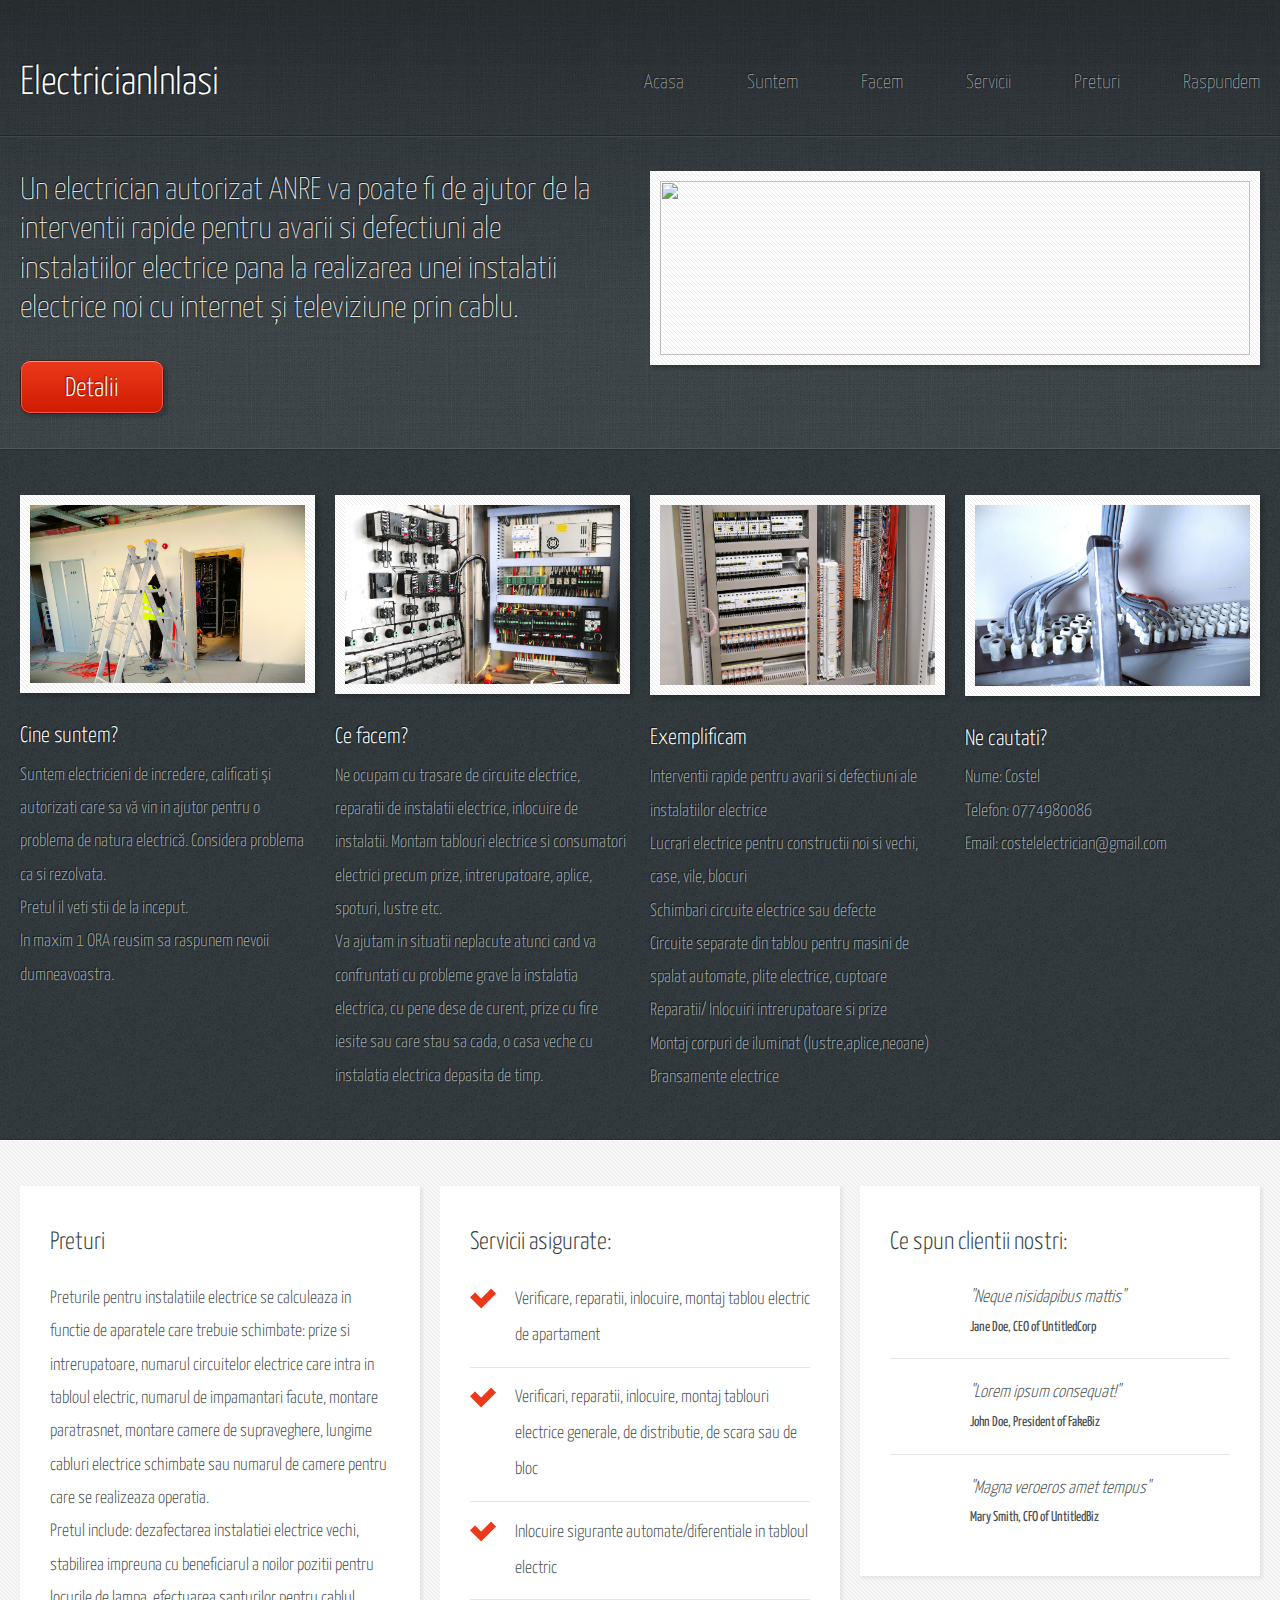
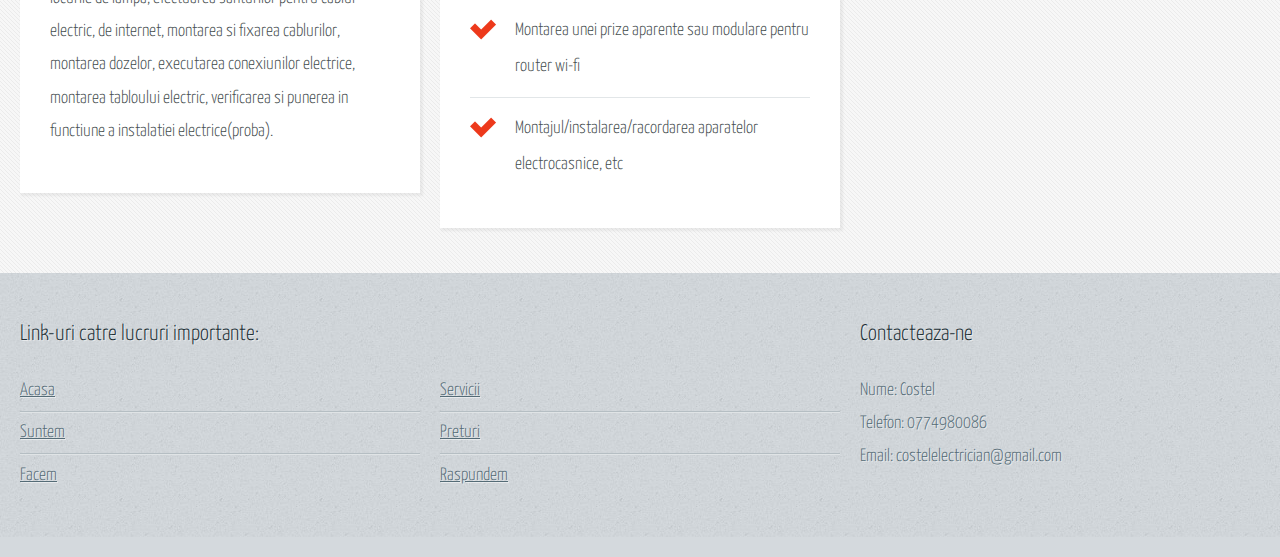
==== index.html @ 5ffd3655 "initial commit" ====
<!DOCTYPE html>
<!--
	Halcyonic by HTML5 UP
	html5up.net | @ajlkn
	Free for personal and commercial use under the CCA 3.0 license (html5up.net/license)
-->
<html>
  <head>
    <title>Halcyonic by HTML5 UP</title>
    <meta charset="utf-8" />
    <meta
      name="viewport"
      content="width=device-width, initial-scale=1, user-scalable=no"
    />
    <link rel="stylesheet" href="assets/css/main.css" />
  </head>
  <body>
    <div id="page-wrapper">
      <!-- Header -->
      <section id="header">
        <div class="container">
          <div class="row">
            <div class="col-12">
              <!-- Logo -->
              <h1>
                <a href="index.html" id="logo"> ElectricianInIasi </a>
              </h1>

              <!-- Nav -->
              <nav id="nav">
                <a href="index.html">Acasa</a>
                <a href="suntem.html">Suntem</a>
                <a href="facem.html">Facem</a>
                <a href="servicii.html">Servicii</a>
                <a href="preturi.html">Preturi</a>
                <a href="raspundem.html">Raspundem</a>
              </nav>
            </div>
          </div>
        </div>
        <div id="banner">
          <div class="container">
            <div class="row">
              <div class="col-6 col-12-medium">
                <!-- Banner Copy -->
                <p>
                  Un electrician autorizat ANRE va poate fi de ajutor de la
                  interventii rapide pentru avarii si defectiuni ale
                  instalatiilor electrice pana la realizarea unei instalatii
                  electrice noi cu internet și televiziune prin cablu.
                </p>
                <a href="detalii.html" class="button-large">Detalii</a>
              </div>
              <div class="col-6 col-12-medium imp-medium">
                <!-- Banner Image -->
                <a href="#" class="bordered-feature-image first--url--image"
                  ><img class="first--img" src="images/header-foto1.jpg" alt=""
                /></a>
              </div>
            </div>
          </div>
        </div>
      </section>

      <!-- Features -->
      <section id="features">
        <div class="container">
          <div class="row">
            <div class="col-3 col-6-medium col-12-small">
              <!-- Feature #1 -->
              <section>
                <a href="#" class="bordered-feature-image"
                  ><img src="images/cinesuntem-header.jpg" alt=""
                /></a>
                <h2>Cine suntem?</h2>
                <p>
                  Suntem electricieni de incredere, calificati şi autorizati
                  care sa vă vin in ajutor pentru o problema de natura
                  electrică. Considera problema ca si rezolvata. <br />
                  Pretul il veti stii de la inceput. <br />
                  In maxim 1 ORA reusim sa raspunem nevoii dumneavoastra.
                </p>
              </section>
            </div>
            <div class="col-3 col-6-medium col-12-small">
              <!-- Feature #2 -->
              <section>
                <a href="#" class="bordered-feature-image"
                  ><img src="images/cefacem-header.jpg" alt=""
                /></a>
                <h2>Ce facem?</h2>
                <p>
                  Ne ocupam cu trasare de circuite electrice, reparatii de
                  instalatii electrice, inlocuire de instalatii. Montam tablouri
                  electrice si consumatori electrici precum prize,
                  intrerupatoare, aplice, spoturi, lustre etc. <br />
                  Va ajutam in situatii neplacute atunci cand va confruntati cu
                  probleme grave la instalatia electrica, cu pene dese de
                  curent, prize cu fire iesite sau care stau sa cada, o casa
                  veche cu instalatia electrica depasita de timp.
                </p>
              </section>
            </div>
            <div class="col-3 col-6-medium col-12-small">
              <!-- Feature #3 -->
              <section>
                <a href="#" class="bordered-feature-image"
                  ><img src="images/exemplificam-header.jpg" alt=""
                /></a>
                <h2>Exemplificam</h2>
                <ul>
                  <li>
                    Interventii rapide pentru avarii si defectiuni ale
                    instalatiilor electrice
                  </li>
                  <li>
                    Lucrari electrice pentru constructii noi si vechi, case,
                    vile, blocuri
                  </li>
                  <li>Schimbari circuite electrice sau defecte</li>
                  <li>
                    Circuite separate din tablou pentru masini de spalat
                    automate, plite electrice, cuptoare
                  </li>
                  <li>Reparatii/ Inlocuiri intrerupatoare si prize</li>
                  <li>Montaj corpuri de iluminat (lustre,aplice,neoane)</li>
                  <li>Bransamente electrice</li>
                </ul>
              </section>
            </div>
            <div class="col-3 col-6-medium col-12-small">
              <!-- Feature #4 -->
              <section class="necautati--margin">
                <a href="#" class="bordered-feature-image"
                  ><img src="images/necautati-header.jpg" alt=""
                /></a>
                <h2>Ne cautati?</h2>
                <p>Nume: Costel</p>
                <p>Telefon: 0774980086</p>
                <p>Email: costelelectrician@gmail.com</p>
              </section>
            </div>
          </div>
        </div>
      </section>

      <!-- Content -->
      <section id="content">
        <div class="container">
          <div class="row aln-center">
            <div class="col-4 col-12-medium">
              <!-- Box #1 -->
              <section>
                <header>
                  <h2>Preturi</h2>
                  <!-- <h3>Ce elemente luam in calcul:</h3> -->
                </header>
                <p>
                  Preturile pentru instalatiile electrice se calculeaza in
                  functie de aparatele care trebuie schimbate: prize si
                  intrerupatoare, numarul circuitelor electrice care intra in
                  tabloul electric, numarul de impamantari facute, montare
                  paratrasnet, montare camere de supraveghere, lungime cabluri
                  electrice schimbate sau numarul de camere pentru care se
                  realizeaza operatia.
                  <br />
                  Pretul include: dezafectarea instalatiei electrice vechi,
                  stabilirea impreuna cu beneficiarul a noilor pozitii pentru
                  locurile de lampa, efectuarea santurilor pentru cablul
                  electric, de internet, montarea si fixarea cablurilor,
                  montarea dozelor, executarea conexiunilor electrice, montarea
                  tabloului electric, verificarea si punerea in functiune a
                  instalatiei electrice(proba).
                </p>
              </section>
            </div>
            <div class="col-4 col-6-medium col-12-small">
              <!-- Box #2 -->
              <section>
                <header>
                  <h2>Servicii asigurate:</h2>
                </header>
                <ul class="check-list">
                  <li>
                    Verificare, reparatii, inlocuire, montaj tablou electric de
                    apartament
                  </li>
                  <li>
                    Verificari, reparatii, inlocuire, montaj tablouri electrice
                    generale, de distributie, de scara sau de bloc
                  </li>
                  <li>
                    Inlocuire sigurante automate/diferentiale in tabloul
                    electric
                  </li>
                  <li>
                    Montarea unei prize aparente sau modulare pentru router
                    wi-fi
                  </li>
                  <li>
                    Montajul/instalarea/racordarea aparatelor electrocasnice,
                    etc
                  </li>
                </ul>
              </section>
            </div>
            <div class="col-4 col-6-medium col-12-small">
              <!-- Box #3 -->
              <section>
                <header>
                  <h2>Ce spun clientii nostri:</h2>
                </header>
                <ul class="quote-list">
                  <li>
                    <img src="images/pic06.jpg" alt="" />
                    <p>"Neque nisidapibus mattis"</p>
                    <span>Jane Doe, CEO of UntitledCorp</span>
                  </li>
                  <li>
                    <img src="images/pic07.jpg" alt="" />
                    <p>"Lorem ipsum consequat!"</p>
                    <span>John Doe, President of FakeBiz</span>
                  </li>
                  <li>
                    <img src="images/pic08.jpg" alt="" />
                    <p>"Magna veroeros amet tempus"</p>
                    <span>Mary Smith, CFO of UntitledBiz</span>
                  </li>
                </ul>
              </section>
            </div>
          </div>
        </div>
      </section>

      <!-- Footer -->
      <section id="footer">
        <div class="container">
          <div class="row">
            <div class="col-8 col-12-medium">
              <!-- Links -->
              <section>
                <h2>Link-uri catre lucruri importante:</h2>
                <div>
                  <div class="row">
                    <div class="col-6 col-12-small">
                      <ul class="link-list last-child">
                        <li><a href="index.html">Acasa</a></li>
                        <li><a href="suntem.html">Suntem</a></li>
                        <li><a href="facem.html">Facem</a></li>
                      </ul>
                    </div>
                    <div class="col-6 col-12-small">
                      <ul class="link-list last-child">
                        <li><a href="servicii.html">Servicii</a></li>
                        <li><a href="preturi.html">Preturi</a></li>
                        <li><a href="raspundem.html">Raspundem</a></li>
                      </ul>
                    </div>
                  </div>
                </div>
              </section>
            </div>
            <div class="col-4 col-12-medium imp-medium">
              <!-- Blurb -->
              <section>
                <h2>Contacteaza-ne</h2>
                <ul>
                  <li>Nume: Costel</li>
                  <li>Telefon: 0774980086</li>
                  <li>Email: costelelectrician@gmail.com</li>
                </ul>
              </section>
            </div>
          </div>
        </div>
      </section>

      <!-- Copyright -->
      <!-- <div id="copyright">&copy; All rights reserved.</div> -->
    </div>

    <!-- Scripts -->
    <script src="assets/js/jquery.min.js"></script>
    <script src="assets/js/browser.min.js"></script>
    <script src="assets/js/breakpoints.min.js"></script>
    <script src="assets/js/util.js"></script>
    <script src="assets/js/main.js"></script>
  </body>
</html>
---- assets/css/main.css ----
@import url("https://fonts.googleapis.com/css?family=Yanone+Kaffeesatz:400,300,200");

/*
	Halcyonic by HTML5 UP
	html5up.net | @ajlkn
	Free for personal and commercial use under the CCA 3.0 license (html5up.net/license)
*/

html,
body,
div,
span,
applet,
object,
iframe,
h1,
h2,
h3,
h4,
h5,
h6,
p,
blockquote,
pre,
a,
abbr,
acronym,
address,
big,
cite,
code,
del,
dfn,
em,
img,
ins,
kbd,
q,
s,
samp,
small,
strike,
strong,
sub,
sup,
tt,
var,
b,
u,
i,
center,
dl,
dt,
dd,
ol,
ul,
li,
fieldset,
form,
label,
legend,
table,
caption,
tbody,
tfoot,
thead,
tr,
th,
td,
article,
aside,
canvas,
details,
embed,
figure,
figcaption,
footer,
header,
hgroup,
menu,
nav,
output,
ruby,
section,
summary,
time,
mark,
audio,
video {
  margin: 0;
  padding: 0;
  border: 0;
  font-size: 100%;
  font: inherit;
  vertical-align: baseline;
}

article,
aside,
details,
figcaption,
figure,
footer,
header,
hgroup,
menu,
nav,
section {
  display: block;
}

body {
  line-height: 1;
}

ol,
ul {
  list-style: none;
}

blockquote,
q {
  quotes: none;
}

blockquote:before,
blockquote:after,
q:before,
q:after {
  content: "";
  content: none;
}

table {
  border-collapse: collapse;
  border-spacing: 0;
}

body {
  -webkit-text-size-adjust: none;
}

mark {
  background-color: transparent;
  color: inherit;
}

input::-moz-focus-inner {
  border: 0;
  padding: 0;
}

input,
select,
textarea {
  -moz-appearance: none;
  -webkit-appearance: none;
  -ms-appearance: none;
  appearance: none;
}

/* Basic */

html {
  box-sizing: border-box;
}

*,
*:before,
*:after {
  box-sizing: inherit;
}

body {
  background: #d4d9dd url("images/bg03.jpg");
  color: #474f51;
  font-size: 13.5pt;
  font-family: "Yanone Kaffeesatz";
  line-height: 1.85em;
  font-weight: 300;
}

input,
textarea,
select {
  color: #474f51;
  font-size: 13.5pt;
  font-family: "Yanone Kaffeesatz";
  line-height: 1.85em;
  font-weight: 300;
}

ul,
ol,
p,
dl {
  margin: 0 0 1em 0;
}

a {
  text-decoration: underline;
}

a:hover {
  text-decoration: none;
}

section > :last-child,
section:last-child,
.last-child {
  margin-bottom: 0 !important;
}

/* Container */

.container {
  margin: 0 auto;
  max-width: 100%;
  width: 1200px;
}

@media screen and (max-width: 1680px) {
  .container {
    width: 1200px;
  }
}

@media screen and (max-width: 1280px) {
  .container {
    width: calc(100% - 40px);
  }
}

@media screen and (max-width: 980px) {
  .container {
    width: calc(100% - 50px);
  }
}

@media screen and (max-width: 736px) {
  .container {
    width: calc(100% - 40px);
  }
}

/* Row */

.row {
  display: flex;
  flex-wrap: wrap;
  box-sizing: border-box;
  align-items: stretch;
}

.row > * {
  box-sizing: border-box;
}

.row.gtr-uniform > * > :last-child {
  margin-bottom: 0;
}

.row.aln-left {
  justify-content: flex-start;
}

.row.aln-center {
  justify-content: center;
}

.row.aln-right {
  justify-content: flex-end;
}

.row.aln-top {
  align-items: flex-start;
}

.row.aln-middle {
  align-items: center;
}

.row.aln-bottom {
  align-items: flex-end;
}

.row > .imp {
  order: -1;
}

.row > .col-1 {
  width: 8.33333%;
}

.row > .off-1 {
  margin-left: 8.33333%;
}

.row > .col-2 {
  width: 16.66667%;
}

.row > .off-2 {
  margin-left: 16.66667%;
}

.row > .col-3 {
  width: 25%;
}

.row > .off-3 {
  margin-left: 25%;
}

.row > .col-4 {
  width: 33.33333%;
}

.row > .off-4 {
  margin-left: 33.33333%;
}

.row > .col-5 {
  width: 41.66667%;
}

.row > .off-5 {
  margin-left: 41.66667%;
}

.row > .col-6 {
  width: 50%;
}

.row > .off-6 {
  margin-left: 50%;
}

.row > .col-7 {
  width: 58.33333%;
}

.row > .off-7 {
  margin-left: 58.33333%;
}

.row > .col-8 {
  width: 66.66667%;
}

.row > .off-8 {
  margin-left: 66.66667%;
}

.row > .col-9 {
  width: 75%;
}

.row > .off-9 {
  margin-left: 75%;
}

.row > .col-10 {
  width: 83.33333%;
}

.row > .off-10 {
  margin-left: 83.33333%;
}

.row > .col-11 {
  width: 91.66667%;
}

.row > .off-11 {
  margin-left: 91.66667%;
}

.row > .col-12 {
  width: 100%;
}

.row > .off-12 {
  margin-left: 100%;
}

.row.gtr-0 {
  margin-top: 0px;
  margin-left: 0px;
}

.row.gtr-0 > * {
  padding: 0px 0 0 0px;
}

.row.gtr-0.gtr-uniform {
  margin-top: 0px;
}

.row.gtr-0.gtr-uniform > * {
  padding-top: 0px;
}

.row.gtr-25 {
  margin-top: -6.25px;
  margin-left: -6.25px;
}

.row.gtr-25 > * {
  padding: 6.25px 0 0 6.25px;
}

.row.gtr-25.gtr-uniform {
  margin-top: -6.25px;
}

.row.gtr-25.gtr-uniform > * {
  padding-top: 6.25px;
}

.row.gtr-50 {
  margin-top: -12.5px;
  margin-left: -12.5px;
}

.row.gtr-50 > * {
  padding: 12.5px 0 0 12.5px;
}

.row.gtr-50.gtr-uniform {
  margin-top: -12.5px;
}

.row.gtr-50.gtr-uniform > * {
  padding-top: 12.5px;
}

.row {
  margin-top: -25px;
  margin-left: -25px;
}

.row > * {
  padding: 25px 0 0 25px;
}

.row.gtr-uniform {
  margin-top: -25px;
}

.row.gtr-uniform > * {
  padding-top: 25px;
}

.row.gtr-150 {
  margin-top: -37.5px;
  margin-left: -37.5px;
}

.row.gtr-150 > * {
  padding: 37.5px 0 0 37.5px;
}

.row.gtr-150.gtr-uniform {
  margin-top: -37.5px;
}

.row.gtr-150.gtr-uniform > * {
  padding-top: 37.5px;
}

.row.gtr-200 {
  margin-top: -50px;
  margin-left: -50px;
}

.row.gtr-200 > * {
  padding: 50px 0 0 50px;
}

.row.gtr-200.gtr-uniform {
  margin-top: -50px;
}

.row.gtr-200.gtr-uniform > * {
  padding-top: 50px;
}

@media screen and (max-width: 1680px) {
  .row {
    display: flex;
    flex-wrap: wrap;
    box-sizing: border-box;
    align-items: stretch;
  }

  .row > * {
    box-sizing: border-box;
  }

  .row.gtr-uniform > * > :last-child {
    margin-bottom: 0;
  }

  .row.aln-left {
    justify-content: flex-start;
  }

  .row.aln-center {
    justify-content: center;
  }

  .row.aln-right {
    justify-content: flex-end;
  }

  .row.aln-top {
    align-items: flex-start;
  }

  .row.aln-middle {
    align-items: center;
  }

  .row.aln-bottom {
    align-items: flex-end;
  }

  .row > .imp-xlarge {
    order: -1;
  }

  .row > .col-1-xlarge {
    width: 8.33333%;
  }

  .row > .off-1-xlarge {
    margin-left: 8.33333%;
  }

  .row > .col-2-xlarge {
    width: 16.66667%;
  }

  .row > .off-2-xlarge {
    margin-left: 16.66667%;
  }

  .row > .col-3-xlarge {
    width: 25%;
  }

  .row > .off-3-xlarge {
    margin-left: 25%;
  }

  .row > .col-4-xlarge {
    width: 33.33333%;
  }

  .row > .off-4-xlarge {
    margin-left: 33.33333%;
  }

  .row > .col-5-xlarge {
    width: 41.66667%;
  }

  .row > .off-5-xlarge {
    margin-left: 41.66667%;
  }

  .row > .col-6-xlarge {
    width: 50%;
  }

  .row > .off-6-xlarge {
    margin-left: 50%;
  }

  .row > .col-7-xlarge {
    width: 58.33333%;
  }

  .row > .off-7-xlarge {
    margin-left: 58.33333%;
  }

  .row > .col-8-xlarge {
    width: 66.66667%;
  }

  .row > .off-8-xlarge {
    margin-left: 66.66667%;
  }

  .row > .col-9-xlarge {
    width: 75%;
  }

  .row > .off-9-xlarge {
    margin-left: 75%;
  }

  .row > .col-10-xlarge {
    width: 83.33333%;
  }

  .row > .off-10-xlarge {
    margin-left: 83.33333%;
  }

  .row > .col-11-xlarge {
    width: 91.66667%;
  }

  .row > .off-11-xlarge {
    margin-left: 91.66667%;
  }

  .row > .col-12-xlarge {
    width: 100%;
  }

  .row > .off-12-xlarge {
    margin-left: 100%;
  }

  .row.gtr-0 {
    margin-top: 0px;
    margin-left: 0px;
  }

  .row.gtr-0 > * {
    padding: 0px 0 0 0px;
  }

  .row.gtr-0.gtr-uniform {
    margin-top: 0px;
  }

  .row.gtr-0.gtr-uniform > * {
    padding-top: 0px;
  }

  .row.gtr-25 {
    margin-top: -6.25px;
    margin-left: -6.25px;
  }

  .row.gtr-25 > * {
    padding: 6.25px 0 0 6.25px;
  }

  .row.gtr-25.gtr-uniform {
    margin-top: -6.25px;
  }

  .row.gtr-25.gtr-uniform > * {
    padding-top: 6.25px;
  }

  .row.gtr-50 {
    margin-top: -12.5px;
    margin-left: -12.5px;
  }

  .row.gtr-50 > * {
    padding: 12.5px 0 0 12.5px;
  }

  .row.gtr-50.gtr-uniform {
    margin-top: -12.5px;
  }

  .row.gtr-50.gtr-uniform > * {
    padding-top: 12.5px;
  }

  .row {
    margin-top: -25px;
    margin-left: -25px;
  }

  .row > * {
    padding: 25px 0 0 25px;
  }

  .row.gtr-uniform {
    margin-top: -25px;
  }

  .row.gtr-uniform > * {
    padding-top: 25px;
  }

  .row.gtr-150 {
    margin-top: -37.5px;
    margin-left: -37.5px;
  }

  .row.gtr-150 > * {
    padding: 37.5px 0 0 37.5px;
  }

  .row.gtr-150.gtr-uniform {
    margin-top: -37.5px;
  }

  .row.gtr-150.gtr-uniform > * {
    padding-top: 37.5px;
  }

  .row.gtr-200 {
    margin-top: -50px;
    margin-left: -50px;
  }

  .row.gtr-200 > * {
    padding: 50px 0 0 50px;
  }

  .row.gtr-200.gtr-uniform {
    margin-top: -50px;
  }

  .row.gtr-200.gtr-uniform > * {
    padding-top: 50px;
  }
}

@media screen and (max-width: 1280px) {
  .row {
    display: flex;
    flex-wrap: wrap;
    box-sizing: border-box;
    align-items: stretch;
  }

  .row > * {
    box-sizing: border-box;
  }

  .row.gtr-uniform > * > :last-child {
    margin-bottom: 0;
  }

  .row.aln-left {
    justify-content: flex-start;
  }

  .row.aln-center {
    justify-content: center;
  }

  .row.aln-right {
    justify-content: flex-end;
  }

  .row.aln-top {
    align-items: flex-start;
  }

  .row.aln-middle {
    align-items: center;
  }

  .row.aln-bottom {
    align-items: flex-end;
  }

  .row > .imp-large {
    order: -1;
  }

  .row > .col-1-large {
    width: 8.33333%;
  }

  .row > .off-1-large {
    margin-left: 8.33333%;
  }

  .row > .col-2-large {
    width: 16.66667%;
  }

  .row > .off-2-large {
    margin-left: 16.66667%;
  }

  .row > .col-3-large {
    width: 25%;
  }

  .row > .off-3-large {
    margin-left: 25%;
  }

  .row > .col-4-large {
    width: 33.33333%;
  }

  .row > .off-4-large {
    margin-left: 33.33333%;
  }

  .row > .col-5-large {
    width: 41.66667%;
  }

  .row > .off-5-large {
    margin-left: 41.66667%;
  }

  .row > .col-6-large {
    width: 50%;
  }

  .row > .off-6-large {
    margin-left: 50%;
  }

  .row > .col-7-large {
    width: 58.33333%;
  }

  .row > .off-7-large {
    margin-left: 58.33333%;
  }

  .row > .col-8-large {
    width: 66.66667%;
  }

  .row > .off-8-large {
    margin-left: 66.66667%;
  }

  .row > .col-9-large {
    width: 75%;
  }

  .row > .off-9-large {
    margin-left: 75%;
  }

  .row > .col-10-large {
    width: 83.33333%;
  }

  .row > .off-10-large {
    margin-left: 83.33333%;
  }

  .row > .col-11-large {
    width: 91.66667%;
  }

  .row > .off-11-large {
    margin-left: 91.66667%;
  }

  .row > .col-12-large {
    width: 100%;
  }

  .row > .off-12-large {
    margin-left: 100%;
  }

  .row.gtr-0 {
    margin-top: 0px;
    margin-left: 0px;
  }

  .row.gtr-0 > * {
    padding: 0px 0 0 0px;
  }

  .row.gtr-0.gtr-uniform {
    margin-top: 0px;
  }

  .row.gtr-0.gtr-uniform > * {
    padding-top: 0px;
  }

  .row.gtr-25 {
    margin-top: -5px;
    margin-left: -5px;
  }

  .row.gtr-25 > * {
    padding: 5px 0 0 5px;
  }

  .row.gtr-25.gtr-uniform {
    margin-top: -5px;
  }

  .row.gtr-25.gtr-uniform > * {
    padding-top: 5px;
  }

  .row.gtr-50 {
    margin-top: -10px;
    margin-left: -10px;
  }

  .row.gtr-50 > * {
    padding: 10px 0 0 10px;
  }

  .row.gtr-50.gtr-uniform {
    margin-top: -10px;
  }

  .row.gtr-50.gtr-uniform > * {
    padding-top: 10px;
  }

  .row {
    margin-top: -20px;
    margin-left: -20px;
  }

  .row > * {
    padding: 20px 0 0 20px;
  }

  .row.gtr-uniform {
    margin-top: -20px;
  }

  .row.gtr-uniform > * {
    padding-top: 20px;
  }

  .row.gtr-150 {
    margin-top: -30px;
    margin-left: -30px;
  }

  .row.gtr-150 > * {
    padding: 30px 0 0 30px;
  }

  .row.gtr-150.gtr-uniform {
    margin-top: -30px;
  }

  .row.gtr-150.gtr-uniform > * {
    padding-top: 30px;
  }

  .row.gtr-200 {
    margin-top: -40px;
    margin-left: -40px;
  }

  .row.gtr-200 > * {
    padding: 40px 0 0 40px;
  }

  .row.gtr-200.gtr-uniform {
    margin-top: -40px;
  }

  .row.gtr-200.gtr-uniform > * {
    padding-top: 40px;
  }
}

@media screen and (max-width: 980px) {
  .row {
    display: flex;
    flex-wrap: wrap;
    box-sizing: border-box;
    align-items: stretch;
  }

  .row > * {
    box-sizing: border-box;
  }

  .row.gtr-uniform > * > :last-child {
    margin-bottom: 0;
  }

  .row.aln-left {
    justify-content: flex-start;
  }

  .row.aln-center {
    justify-content: center;
  }

  .row.aln-right {
    justify-content: flex-end;
  }

  .row.aln-top {
    align-items: flex-start;
  }

  .row.aln-middle {
    align-items: center;
  }

  .row.aln-bottom {
    align-items: flex-end;
  }

  .row > .imp-medium {
    order: -1;
  }

  .row > .col-1-medium {
    width: 8.33333%;
  }

  .row > .off-1-medium {
    margin-left: 8.33333%;
  }

  .row > .col-2-medium {
    width: 16.66667%;
  }

  .row > .off-2-medium {
    margin-left: 16.66667%;
  }

  .row > .col-3-medium {
    width: 25%;
  }

  .row > .off-3-medium {
    margin-left: 25%;
  }

  .row > .col-4-medium {
    width: 33.33333%;
  }

  .row > .off-4-medium {
    margin-left: 33.33333%;
  }

  .row > .col-5-medium {
    width: 41.66667%;
  }

  .row > .off-5-medium {
    margin-left: 41.66667%;
  }

  .row > .col-6-medium {
    width: 50%;
  }

  .row > .off-6-medium {
    margin-left: 50%;
  }

  .row > .col-7-medium {
    width: 58.33333%;
  }

  .row > .off-7-medium {
    margin-left: 58.33333%;
  }

  .row > .col-8-medium {
    width: 66.66667%;
  }

  .row > .off-8-medium {
    margin-left: 66.66667%;
  }

  .row > .col-9-medium {
    width: 75%;
  }

  .row > .off-9-medium {
    margin-left: 75%;
  }

  .row > .col-10-medium {
    width: 83.33333%;
  }

  .row > .off-10-medium {
    margin-left: 83.33333%;
  }

  .row > .col-11-medium {
    width: 91.66667%;
  }

  .row > .off-11-medium {
    margin-left: 91.66667%;
  }

  .row > .col-12-medium {
    width: 100%;
  }

  .row > .off-12-medium {
    margin-left: 100%;
  }

  .row.gtr-0 {
    margin-top: 0px;
    margin-left: 0px;
  }

  .row.gtr-0 > * {
    padding: 0px 0 0 0px;
  }

  .row.gtr-0.gtr-uniform {
    margin-top: 0px;
  }

  .row.gtr-0.gtr-uniform > * {
    padding-top: 0px;
  }

  .row.gtr-25 {
    margin-top: -6.25px;
    margin-left: -6.25px;
  }

  .row.gtr-25 > * {
    padding: 6.25px 0 0 6.25px;
  }

  .row.gtr-25.gtr-uniform {
    margin-top: -6.25px;
  }

  .row.gtr-25.gtr-uniform > * {
    padding-top: 6.25px;
  }

  .row.gtr-50 {
    margin-top: -12.5px;
    margin-left: -12.5px;
  }

  .row.gtr-50 > * {
    padding: 12.5px 0 0 12.5px;
  }

  .row.gtr-50.gtr-uniform {
    margin-top: -12.5px;
  }

  .row.gtr-50.gtr-uniform > * {
    padding-top: 12.5px;
  }

  .row {
    margin-top: -25px;
    margin-left: -25px;
  }

  .row > * {
    padding: 25px 0 0 25px;
  }

  .row.gtr-uniform {
    margin-top: -25px;
  }

  .row.gtr-uniform > * {
    padding-top: 25px;
  }

  .row.gtr-150 {
    margin-top: -37.5px;
    margin-left: -37.5px;
  }

  .row.gtr-150 > * {
    padding: 37.5px 0 0 37.5px;
  }

  .row.gtr-150.gtr-uniform {
    margin-top: -37.5px;
  }

  .row.gtr-150.gtr-uniform > * {
    padding-top: 37.5px;
  }

  .row.gtr-200 {
    margin-top: -50px;
    margin-left: -50px;
  }

  .row.gtr-200 > * {
    padding: 50px 0 0 50px;
  }

  .row.gtr-200.gtr-uniform {
    margin-top: -50px;
  }

  .row.gtr-200.gtr-uniform > * {
    padding-top: 50px;
  }
}

@media screen and (max-width: 736px) {
  .row {
    display: flex;
    flex-wrap: wrap;
    box-sizing: border-box;
    align-items: stretch;
  }

  .row > * {
    box-sizing: border-box;
  }

  .row.gtr-uniform > * > :last-child {
    margin-bottom: 0;
  }

  .row.aln-left {
    justify-content: flex-start;
  }

  .row.aln-center {
    justify-content: center;
  }

  .row.aln-right {
    justify-content: flex-end;
  }

  .row.aln-top {
    align-items: flex-start;
  }

  .row.aln-middle {
    align-items: center;
  }

  .row.aln-bottom {
    align-items: flex-end;
  }

  .row > .imp-small {
    order: -1;
  }

  .row > .col-1-small {
    width: 8.33333%;
  }

  .row > .off-1-small {
    margin-left: 8.33333%;
  }

  .row > .col-2-small {
    width: 16.66667%;
  }

  .row > .off-2-small {
    margin-left: 16.66667%;
  }

  .row > .col-3-small {
    width: 25%;
  }

  .row > .off-3-small {
    margin-left: 25%;
  }

  .row > .col-4-small {
    width: 33.33333%;
  }

  .row > .off-4-small {
    margin-left: 33.33333%;
  }

  .row > .col-5-small {
    width: 41.66667%;
  }

  .row > .off-5-small {
    margin-left: 41.66667%;
  }

  .row > .col-6-small {
    width: 50%;
  }

  .row > .off-6-small {
    margin-left: 50%;
  }

  .row > .col-7-small {
    width: 58.33333%;
  }

  .row > .off-7-small {
    margin-left: 58.33333%;
  }

  .row > .col-8-small {
    width: 66.66667%;
  }

  .row > .off-8-small {
    margin-left: 66.66667%;
  }

  .row > .col-9-small {
    width: 75%;
  }

  .row > .off-9-small {
    margin-left: 75%;
  }

  .row > .col-10-small {
    width: 83.33333%;
  }

  .row > .off-10-small {
    margin-left: 83.33333%;
  }

  .row > .col-11-small {
    width: 91.66667%;
  }

  .row > .off-11-small {
    margin-left: 91.66667%;
  }

  .row > .col-12-small {
    width: 100%;
  }

  .row > .off-12-small {
    margin-left: 100%;
  }

  .row.gtr-0 {
    margin-top: 0px;
    margin-left: 0px;
  }

  .row.gtr-0 > * {
    padding: 0px 0 0 0px;
  }

  .row.gtr-0.gtr-uniform {
    margin-top: 0px;
  }

  .row.gtr-0.gtr-uniform > * {
    padding-top: 0px;
  }

  .row.gtr-25 {
    margin-top: -5px;
    margin-left: -5px;
  }

  .row.gtr-25 > * {
    padding: 5px 0 0 5px;
  }

  .row.gtr-25.gtr-uniform {
    margin-top: -5px;
  }

  .row.gtr-25.gtr-uniform > * {
    padding-top: 5px;
  }

  .row.gtr-50 {
    margin-top: -10px;
    margin-left: -10px;
  }

  .row.gtr-50 > * {
    padding: 10px 0 0 10px;
  }

  .row.gtr-50.gtr-uniform {
    margin-top: -10px;
  }

  .row.gtr-50.gtr-uniform > * {
    padding-top: 10px;
  }

  .row {
    margin-top: -20px;
    margin-left: -20px;
  }

  .row > * {
    padding: 20px 0 0 20px;
  }

  .row.gtr-uniform {
    margin-top: -20px;
  }

  .row.gtr-uniform > * {
    padding-top: 20px;
  }

  .row.gtr-150 {
    margin-top: -30px;
    margin-left: -30px;
  }

  .row.gtr-150 > * {
    padding: 30px 0 0 30px;
  }

  .row.gtr-150.gtr-uniform {
    margin-top: -30px;
  }

  .row.gtr-150.gtr-uniform > * {
    padding-top: 30px;
  }

  .row.gtr-200 {
    margin-top: -40px;
    margin-left: -40px;
  }

  .row.gtr-200 > * {
    padding: 40px 0 0 40px;
  }

  .row.gtr-200.gtr-uniform {
    margin-top: -40px;
  }

  .row.gtr-200.gtr-uniform > * {
    padding-top: 40px;
  }
}

/* Multi-use */

.link-list li {
  padding: 0.2em 0 0.2em 0;
}

.link-list li:first-child {
  padding-top: 0 !important;
  border-top: 0 !important;
}

.link-list li:last-child {
  padding-bottom: 0 !important;
  border-bottom: 0 !important;
}

.quote-list li {
  padding: 1em 0 1em 0;
  overflow: hidden;
}

.quote-list li:first-child {
  padding-top: 0 !important;
  border-top: 0 !important;
}

.quote-list li:last-child {
  padding-bottom: 0 !important;
  border-bottom: 0 !important;
}

.quote-list li img {
  float: left;
}

.quote-list li p {
  margin: 0 0 0 90px;
  font-size: 1.2em;
  font-style: italic;
}

.quote-list li span {
  display: block;
  margin-left: 90px;
  font-size: 0.9em;
  font-weight: 400;
}

.check-list li {
  padding: 0.7em 0 0.7em 45px;
  font-size: 1.2em;
  background: url("images/icon-checkmark.png") 0px 1.05em no-repeat;
}

.check-list li:first-child {
  padding-top: 0 !important;
  border-top: 0 !important;
  background-position: 0 0.3em;
}

.check-list li:last-child {
  padding-bottom: 0 !important;
  border-bottom: 0 !important;
}

.feature-image {
  display: block;
  margin: 0 0 2em 0;
  outline: 0;
}

.feature-image img {
  display: block;
  width: 100%;
}

.bordered-feature-image {
  display: block;
  background: #fff url("images/bg04.png");
  padding: 10px;
  box-shadow: 3px 3px 3px 1px rgba(0, 0, 0, 0.15);
  margin: 0 0 1.5em 0;
  outline: 0;
}

.bordered-feature-image img {
  display: block;
  width: 100%;
}

.button-large {
  background-image: -moz-linear-gradient(top, #ed391b, #ce1a00);
  background-image: -webkit-linear-gradient(top, #ed391b, #ce1a00);
  background-image: -ms-linear-gradient(top, #ed391b, #ce1a00);
  background-image: linear-gradient(top, #ed391b, #ce1a00);
  display: inline-block;
  background-color: #ed391b;
  color: #fff;
  text-decoration: none;
  font-size: 1.75em;
  height: 2em;
  line-height: 2.125em;
  font-weight: 300;
  padding: 0 45px;
  outline: 0;
  border-radius: 10px;
  box-shadow: inset 0px 0px 0px 1px rgba(0, 0, 0, 0.75),
    inset 0px 2px 0px 0px rgba(255, 192, 192, 0.5),
    inset 0px 0px 0px 2px rgba(255, 96, 96, 0.85),
    3px 3px 3px 1px rgba(0, 0, 0, 0.15);
  text-shadow: -1px -1px 1px rgba(0, 0, 0, 0.5);
}

.button-large:hover {
  background-image: -moz-linear-gradient(top, #fd492b, #de2a10);
  background-image: -webkit-linear-gradient(top, #fd492b, #de2a10);
  background-image: -ms-linear-gradient(top, #fd492b, #de2a10);
  background-image: linear-gradient(top, #fd492b, #de2a10);
  background-color: #fd492b;
  box-shadow: inset 0px 0px 0px 1px rgba(0, 0, 0, 0.75),
    inset 0px 2px 0px 0px rgba(255, 192, 192, 0.5),
    inset 0px 0px 0px 2px rgba(255, 96, 96, 0.85),
    3px 3px 3px 1px rgba(0, 0, 0, 0.15);
}

.button-large:active {
  background-image: -moz-linear-gradient(top, #ce1a00, #ed391b);
  background-image: -webkit-linear-gradient(top, #ce1a00, #ed391b);
  background-image: -ms-linear-gradient(top, #ce1a00, #ed391b);
  background-image: linear-gradient(top, #ce1a00, #ed391b);
  background-color: #ce1a00;
  box-shadow: inset 0px 0px 0px 1px rgba(0, 0, 0, 0.75),
    inset 0px 2px 0px 0px rgba(255, 192, 192, 0.5),
    inset 0px 0px 0px 2px rgba(255, 96, 96, 0.85),
    3px 3px 3px 1px rgba(0, 0, 0, 0.15);
}

/* Header */

.logo--img {
  width: 80px;
  height: 100px;
  padding-top: 1.7rem;
}

.first--url--image {
  height: 80%;
}

.first--img {
  height: 100%;
  object-fit: fill;
}

.necautati--margin p {
  margin: 0 0 0 0;
}

.galerie--imagini {
  max-width: 25%;
}

#header {
  position: relative;
  background: #3b4346 url("images/bg01.jpg");
  border-bottom: solid 1px #272d30;
  box-shadow: inset 0px -1px 0px 0px #51575a;
  text-shadow: -1px -1px 1px rgba(0, 0, 0, 0.75);
}

#header > .container {
  position: relative;
  min-height: 155px;
}

#header h1 {
  position: absolute;
  left: 0;
  bottom: 35px;
  font-size: 2.75em;
}

#header h1 a {
  color: #fff;
  text-decoration: none;
}

#header nav {
  position: absolute;
  right: 0;
  bottom: 35px;
  font-weight: 200;
}

#header nav a {
  color: #c6c8c8;
  text-decoration: none;
  font-size: 1.4em;
  margin-left: 60px;
  outline: 0;
}

#header nav a:hover {
  color: #f6f8f8;
}

.subpage #header > .container {
  height: 155px;
}

/* Banner */

#banner {
  border-top: solid 1px #222628;
  box-shadow: inset 0px 1px 0px 0px #3e484a;
  padding: 35px 0 35px 0;
  color: #fff;
}

#banner .bordered-feature-image {
  margin-bottom: 0;
}

#banner p {
  font-size: 2em;
  font-weight: 200;
  line-height: 1.25em;
  padding-right: 1em;
  margin: 0 0 1em 0;
}

/* Features */

#features {
  background: #353d40 url("images/bg02.jpg");
  border-bottom: solid 1px #272e31;
  padding: 45px 0 45px 0;
  text-shadow: -1px -1px 1px rgba(0, 0, 0, 0.75);
  color: #a0a8ab;
}

#features h2 {
  font-size: 1.25em;
  color: #fff;
  margin: 0 0 0.25em 0;
}

#features a {
  color: #e0e8eb;
}

#features strong {
  color: #fff;
}

/* Content */

#content {
  background: #f7f7f7 url("images/bg04.png");
  border-top: solid 1px #fff;
  padding: 45px 0 45px 0;
}

#content section {
  background: #fff;
  padding: 40px 30px 45px 30px;
  box-shadow: 2px 2px 2px 1px rgba(128, 128, 128, 0.1);
  margin: 0 0 25px 0;
}

#content h2 {
  font-size: 1.8em;
  color: #373f42;
  margin: 0 0 0.25em 0;
}

#content h3 {
  color: #96a9b5;
  font-size: 1.25em;
}

#content a {
  color: #ed391b;
}

#content header {
  margin: 0 0 2em 0;
}

#content .quote-list li {
  border-bottom: solid 1px #e2e6e8;
}

#content .link-list li {
  border-bottom: solid 1px #e2e6e8;
}

#content .check-list li {
  border-bottom: solid 1px #e2e6e8;
}

/* Footer */

#footer {
  padding: 45px 0 45px 0;
  text-shadow: 1px 1px 1px white;
  color: #546b76;
  text-shadow: 1px 1px 0px rgba(255, 255, 255, 0.5);
}

#footer h2 {
  font-size: 1.25em;
  color: #212f35;
  margin: 0 0 1em 0;
}

#footer a {
  color: #546b76;
}

#footer .quote-list li {
  border-top: solid 1px #e0e4e6;
  border-bottom: solid 1px #b5bec3;
}

#footer .link-list li {
  border-top: solid 1px #e0e4e6;
  border-bottom: solid 1px #b5bec3;
}

#footer .check-list li {
  border-top: solid 1px #e0e4e6;
  border-bottom: solid 1px #b5bec3;
}

/* Copyright */

#copyright {
  border-top: solid 1px #b5bec3;
  box-shadow: inset 0px 1px 0px 0px #e0e4e7;
  text-align: center;
  padding: 45px 0 80px 0;
  color: #8d9ca3;
  text-shadow: 1px 1px 0px rgba(255, 255, 255, 0.5);
}

#copyright a {
  color: #8d9ca3;
}

/* Large */

@media screen and (max-width: 1280px) {
  /* Multi-use */

  .check-list li {
    font-size: 1em;
    line-height: 2em;
  }

  .quote-list li {
    padding: 1em 0 1em 0;
  }

  .quote-list li img {
    width: 60px;
  }

  .quote-list li p {
    margin: 0 0 0 80px;
    font-size: 1em;
    font-style: italic;
    line-height: 1.8em;
  }

  .quote-list li span {
    display: block;
    margin-left: 80px;
    font-size: 0.8em;
    font-weight: 400;
    line-height: 1.8em;
  }

  .feature-image {
    margin: 0 0 1em 0;
  }

  .button-large {
    font-size: 1.5em;
  }

  /* Banner */

  #banner p {
    font-size: 1.75em;
  }

  /* Header */

  #header h1 {
    font-size: 2.25em;
  }

  #header nav a {
    font-size: 1.1em;
  }

  /* Content */

  #content h2 {
    font-size: 1.4em;
  }

  #content h3 {
    font-size: 1.1em;
  }

  #content header {
    margin: 0 0 1.25em 0;
  }
}

/* Medium */

#navPanel,
#titleBar {
  display: none;
}

@media screen and (max-width: 980px) {
  /* Basic */

  html,
  body {
    overflow-x: hidden;
  }

  /* Header */

  #header {
    text-align: center;
  }

  #header > .container:first-child {
    display: none;
  }

  /* Content */

  #content {
    padding: 25px 0;
  }

  /* Nav */

  #page-wrapper {
    -moz-backface-visibility: hidden;
    -webkit-backface-visibility: hidden;
    -ms-backface-visibility: hidden;
    backface-visibility: hidden;
    -moz-transition: -moz-transform 0.5s ease;
    -webkit-transition: -webkit-transform 0.5s ease;
    -ms-transition: -ms-transform 0.5s ease;
    transition: transform 0.5s ease;
    padding-bottom: 1px;
    padding-top: 44px;
  }

  #titleBar {
    -moz-backface-visibility: hidden;
    -webkit-backface-visibility: hidden;
    -ms-backface-visibility: hidden;
    backface-visibility: hidden;
    -moz-transition: -moz-transform 0.5s ease;
    -webkit-transition: -webkit-transform 0.5s ease;
    -ms-transition: -ms-transform 0.5s ease;
    transition: transform 0.5s ease;
    display: block;
    height: 44px;
    left: 0;
    position: fixed;
    top: 0;
    width: 100%;
    z-index: 10001;
    color: #fff;
    background: url("images/bg04.jpg");
    box-shadow: inset 0px -20px 70px 0px rgba(200, 220, 245, 0.1),
      inset 0px -1px 0px 0px rgba(255, 255, 255, 0.1),
      0px 1px 7px 0px rgba(0, 0, 0, 0.6);
    text-shadow: -1px -1px 1px rgba(0, 0, 0, 0.75);
  }

  #titleBar .title {
    display: block;
    text-align: center;
    font-size: 1.2em;
    font-weight: 400;
    line-height: 48px;
  }

  #titleBar .toggle {
    position: absolute;
    left: 0;
    top: 0;
    width: 80px;
    height: 60px;
  }

  #titleBar .toggle:after {
    content: "";
    display: block;
    position: absolute;
    top: 6px;
    left: 6px;
    color: #fff;
    background: rgba(255, 255, 255, 0.025);
    box-shadow: inset 0px 1px 0px 0px rgba(255, 255, 255, 0.1),
      inset 0px 0px 0px 1px rgba(255, 255, 255, 0.05),
      inset 0px -8px 10px 0px rgba(0, 0, 0, 0.15),
      0px 1px 2px 0px rgba(0, 0, 0, 0.25);
    text-shadow: -1px -1px 1px black;
    width: 49px;
    height: 31px;
    border-radius: 8px;
  }

  #titleBar .toggle:before {
    content: "";
    position: absolute;
    width: 20px;
    height: 30px;
    background: url("images/mobileUI-site-nav-opener-bg.svg");
    top: 15px;
    left: 20px;
    z-index: 1;
    opacity: 0.25;
  }

  #titleBar .toggle:active:after {
    background: rgba(255, 255, 255, 0.05);
  }

  #navPanel {
    -moz-backface-visibility: hidden;
    -webkit-backface-visibility: hidden;
    -ms-backface-visibility: hidden;
    backface-visibility: hidden;
    -moz-transform: translateX(-275px);
    -webkit-transform: translateX(-275px);
    -ms-transform: translateX(-275px);
    transform: translateX(-275px);
    -moz-transition: -moz-transform 0.5s ease;
    -webkit-transition: -webkit-transform 0.5s ease;
    -ms-transition: -ms-transform 0.5s ease;
    transition: transform 0.5s ease;
    display: block;
    height: 100%;
    left: 0;
    overflow-y: auto;
    position: fixed;
    top: 0;
    width: 275px;
    z-index: 10002;
    background: url("images/bg04.jpg");
    box-shadow: inset -1px 0px 0px 0px rgba(255, 255, 255, 0.25),
      inset -2px 0px 25px 0px rgba(0, 0, 0, 0.5);
    text-shadow: -1px -1px 1px black;
  }

  #navPanel .link {
    display: block;
    color: #fff;
    text-decoration: none;
    font-size: 1.25em;
    line-height: 2em;
    padding: 0.625em 1.5em 0.325em 1.5em;
    border-top: solid 1px #373d40;
    border-bottom: solid 1px rgba(0, 0, 0, 0.4);
  }

  #navPanel .link:first-child {
    border-top: 0;
  }

  #navPanel .link:last-child {
    border-bottom: 0;
  }

  body.navPanel-visible #page-wrapper {
    -moz-transform: translateX(275px);
    -webkit-transform: translateX(275px);
    -ms-transform: translateX(275px);
    transform: translateX(275px);
  }

  body.navPanel-visible #titleBar {
    -moz-transform: translateX(275px);
    -webkit-transform: translateX(275px);
    -ms-transform: translateX(275px);
    transform: translateX(275px);
  }

  body.navPanel-visible #navPanel {
    -moz-transform: translateX(0);
    -webkit-transform: translateX(0);
    -ms-transform: translateX(0);
    transform: translateX(0);
  }
}

/* Small */

@media screen and (max-width: 736px) {
  /* Basic */

  body,
  input,
  textarea,
  select {
    font-size: 13pt;
    line-height: 1.4em;
  }

  /* Multi-use */

  .link-list li {
    padding: 0.75em 0 0.75em 0;
  }

  .quote-list li p {
    margin-bottom: 0.5em;
  }

  .check-list li {
    font-size: 1em;
  }

  .button-large {
    width: 100%;
  }

  /* Banner */

  #banner p {
    font-size: 1.25em;
    font-weight: 200;
    line-height: 1.25em;
    margin: 0 0 1em 0;
  }

  /* Content */

  #content section {
    padding: 30px 20px;
  }

  #content h2 {
    font-size: 1.25em;
  }

  #content h3 {
    font-size: 1em;
  }

  #content header {
    margin: 0 0 1.25em 0;
  }

  /* Footer */

  #footer .link-list {
    margin: 0 0 10px 0 !important;
  }

  /* Copyright */

  #copyright {
    padding: 20px 30px;
  }
}
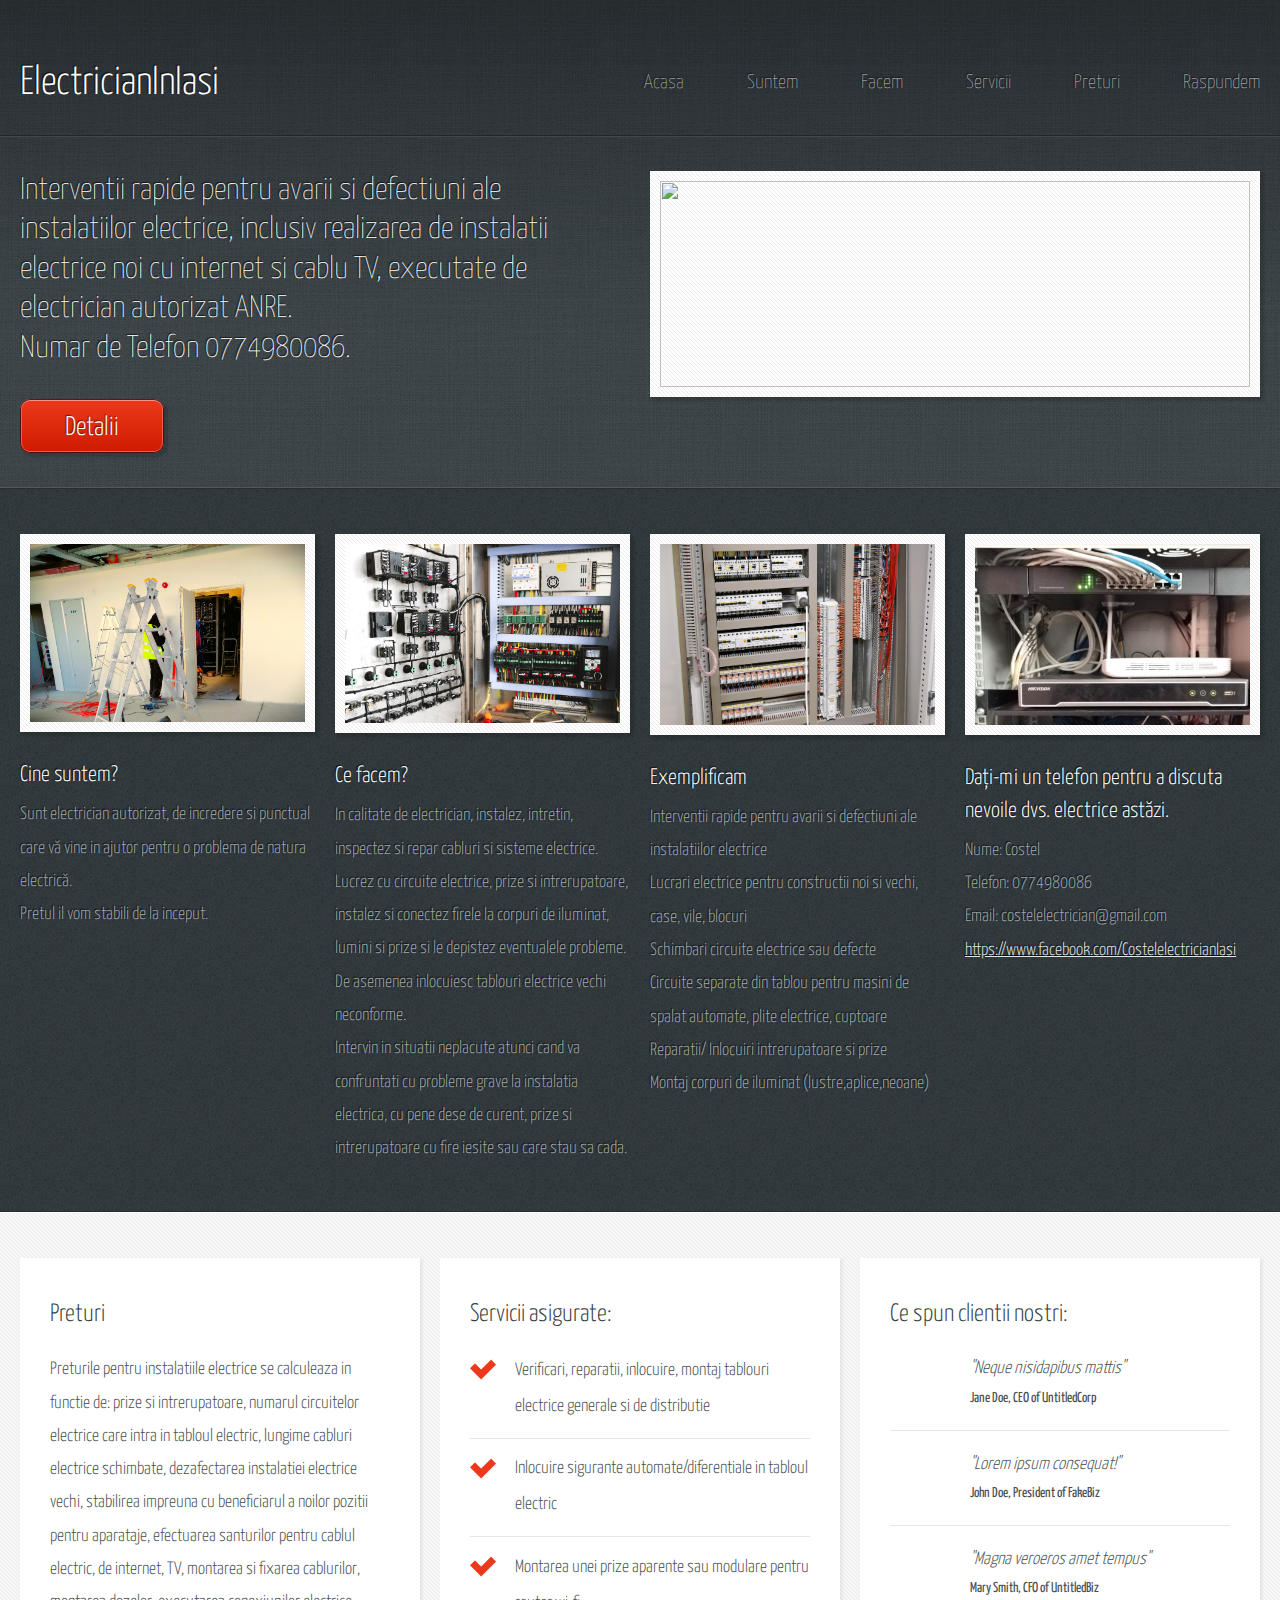
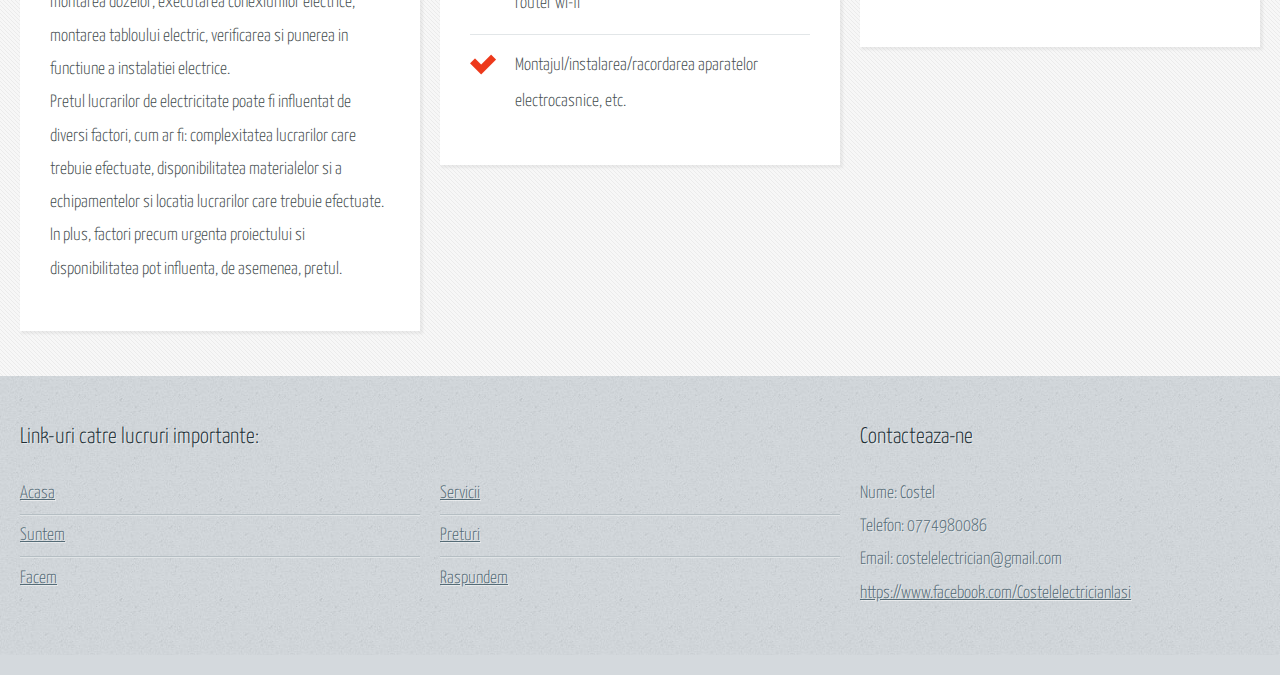
==== commit 75bdbd02: "modification" ====
--- a/index.html
+++ b/index.html
@@ -6,12 +6,13 @@
 -->
 <html>
   <head>
-    <title>Halcyonic by HTML5 UP</title>
+    <title>ElectricianInIasi</title>
     <meta charset="utf-8" />
     <meta
       name="viewport"
       content="width=device-width, initial-scale=1, user-scalable=no"
     />
+    <link rel="icon" type="image/x-icon" href="images/logo.jpg" />
     <link rel="stylesheet" href="assets/css/main.css" />
   </head>
   <body>
@@ -23,7 +24,7 @@
             <div class="col-12">
               <!-- Logo -->
               <h1>
-                <a href="index.html" id="logo"> ElectricianInIasi </a>
+                <a href="index.html" id="logo"> ElectricianInIasi</a>
               </h1>
 
               <!-- Nav -->
@@ -44,10 +45,11 @@
               <div class="col-6 col-12-medium">
                 <!-- Banner Copy -->
                 <p>
-                  Un electrician autorizat ANRE va poate fi de ajutor de la
-                  interventii rapide pentru avarii si defectiuni ale
-                  instalatiilor electrice pana la realizarea unei instalatii
-                  electrice noi cu internet și televiziune prin cablu.
+                  Interventii rapide pentru avarii si defectiuni ale
+                  instalatiilor electrice, inclusiv realizarea de instalatii
+                  electrice noi cu internet si cablu TV, executate de
+                  electrician autorizat ANRE. <br />
+                  Numar de Telefon 0774980086.
                 </p>
                 <a href="detalii.html" class="button-large">Detalii</a>
               </div>
@@ -74,11 +76,9 @@
                 /></a>
                 <h2>Cine suntem?</h2>
                 <p>
-                  Suntem electricieni de incredere, calificati şi autorizati
-                  care sa vă vin in ajutor pentru o problema de natura
-                  electrică. Considera problema ca si rezolvata. <br />
-                  Pretul il veti stii de la inceput. <br />
-                  In maxim 1 ORA reusim sa raspunem nevoii dumneavoastra.
+                  Sunt electrician autorizat, de incredere si punctual care vă
+                  vine in ajutor pentru o problema de natura electrică. <br />
+                  Pretul il vom stabili de la inceput.
                 </p>
               </section>
             </div>
@@ -90,14 +90,16 @@
                 /></a>
                 <h2>Ce facem?</h2>
                 <p>
-                  Ne ocupam cu trasare de circuite electrice, reparatii de
-                  instalatii electrice, inlocuire de instalatii. Montam tablouri
-                  electrice si consumatori electrici precum prize,
-                  intrerupatoare, aplice, spoturi, lustre etc. <br />
-                  Va ajutam in situatii neplacute atunci cand va confruntati cu
+                  In calitate de electrician, instalez, intretin, inspectez si
+                  repar cabluri si sisteme electrice. Lucrez cu circuite
+                  electrice, prize si intrerupatoare, instalez si conectez
+                  firele la corpuri de iluminat, lumini si prize si le depistez
+                  eventualele probleme. De asemenea inlocuiesc tablouri
+                  electrice vechi neconforme. <br />
+                  Intervin in situatii neplacute atunci cand va confruntati cu
                   probleme grave la instalatia electrica, cu pene dese de
-                  curent, prize cu fire iesite sau care stau sa cada, o casa
-                  veche cu instalatia electrica depasita de timp.
+                  curent, prize si intrerupatoare cu fire iesite sau care stau
+                  sa cada.
                 </p>
               </section>
             </div>
@@ -124,7 +126,6 @@
                   </li>
                   <li>Reparatii/ Inlocuiri intrerupatoare si prize</li>
                   <li>Montaj corpuri de iluminat (lustre,aplice,neoane)</li>
-                  <li>Bransamente electrice</li>
                 </ul>
               </section>
             </div>
@@ -132,12 +133,18 @@
               <!-- Feature #4 -->
               <section class="necautati--margin">
                 <a href="#" class="bordered-feature-image"
-                  ><img src="images/necautati-header.jpg" alt=""
-                /></a>
-                <h2>Ne cautati?</h2>
+                  ><img src="images/necautati-header2.jpg" alt=""
+                /></a>
+                <h2>
+                  Dați-mi un telefon pentru a discuta nevoile dvs. electrice
+                  astăzi.
+                </h2>
                 <p>Nume: Costel</p>
                 <p>Telefon: 0774980086</p>
                 <p>Email: costelelectrician@gmail.com</p>
+                <a href="https://www.facebook.com/CostelelectricianIasi"
+                  >https://www.facebook.com/CostelelectricianIasi</a
+                >
               </section>
             </div>
           </div>
@@ -157,20 +164,22 @@
                 </header>
                 <p>
                   Preturile pentru instalatiile electrice se calculeaza in
-                  functie de aparatele care trebuie schimbate: prize si
-                  intrerupatoare, numarul circuitelor electrice care intra in
-                  tabloul electric, numarul de impamantari facute, montare
-                  paratrasnet, montare camere de supraveghere, lungime cabluri
-                  electrice schimbate sau numarul de camere pentru care se
-                  realizeaza operatia.
+                  functie de: prize si intrerupatoare, numarul circuitelor
+                  electrice care intra in tabloul electric, lungime cabluri
+                  electrice schimbate, dezafectarea instalatiei electrice vechi,
+                  stabilirea impreuna cu beneficiarul a noilor pozitii pentru
+                  aparataje, efectuarea santurilor pentru cablul electric, de
+                  internet, TV, montarea si fixarea cablurilor, montarea
+                  dozelor, executarea conexiunilor electrice, montarea tabloului
+                  electric, verificarea si punerea in functiune a instalatiei
+                  electrice.
                   <br />
-                  Pretul include: dezafectarea instalatiei electrice vechi,
-                  stabilirea impreuna cu beneficiarul a noilor pozitii pentru
-                  locurile de lampa, efectuarea santurilor pentru cablul
-                  electric, de internet, montarea si fixarea cablurilor,
-                  montarea dozelor, executarea conexiunilor electrice, montarea
-                  tabloului electric, verificarea si punerea in functiune a
-                  instalatiei electrice(proba).
+                  Pretul lucrarilor de electricitate poate fi influentat de
+                  diversi factori, cum ar fi: complexitatea lucrarilor care
+                  trebuie efectuate, disponibilitatea materialelor si a
+                  echipamentelor si locatia lucrarilor care trebuie efectuate.
+                  In plus, factori precum urgenta proiectului si
+                  disponibilitatea pot influenta, de asemenea, pretul.
                 </p>
               </section>
             </div>
@@ -182,12 +191,8 @@
                 </header>
                 <ul class="check-list">
                   <li>
-                    Verificare, reparatii, inlocuire, montaj tablou electric de
-                    apartament
-                  </li>
-                  <li>
                     Verificari, reparatii, inlocuire, montaj tablouri electrice
-                    generale, de distributie, de scara sau de bloc
+                    generale si de distributie
                   </li>
                   <li>
                     Inlocuire sigurante automate/diferentiale in tabloul
@@ -199,7 +204,7 @@
                   </li>
                   <li>
                     Montajul/instalarea/racordarea aparatelor electrocasnice,
-                    etc
+                    etc.
                   </li>
                 </ul>
               </section>
@@ -269,6 +274,11 @@
                   <li>Nume: Costel</li>
                   <li>Telefon: 0774980086</li>
                   <li>Email: costelelectrician@gmail.com</li>
+                  <li>
+                    <a href="https://www.facebook.com/CostelelectricianIasi"
+                      >https://www.facebook.com/CostelelectricianIasi</a
+                    >
+                  </li>
                 </ul>
               </section>
             </div>
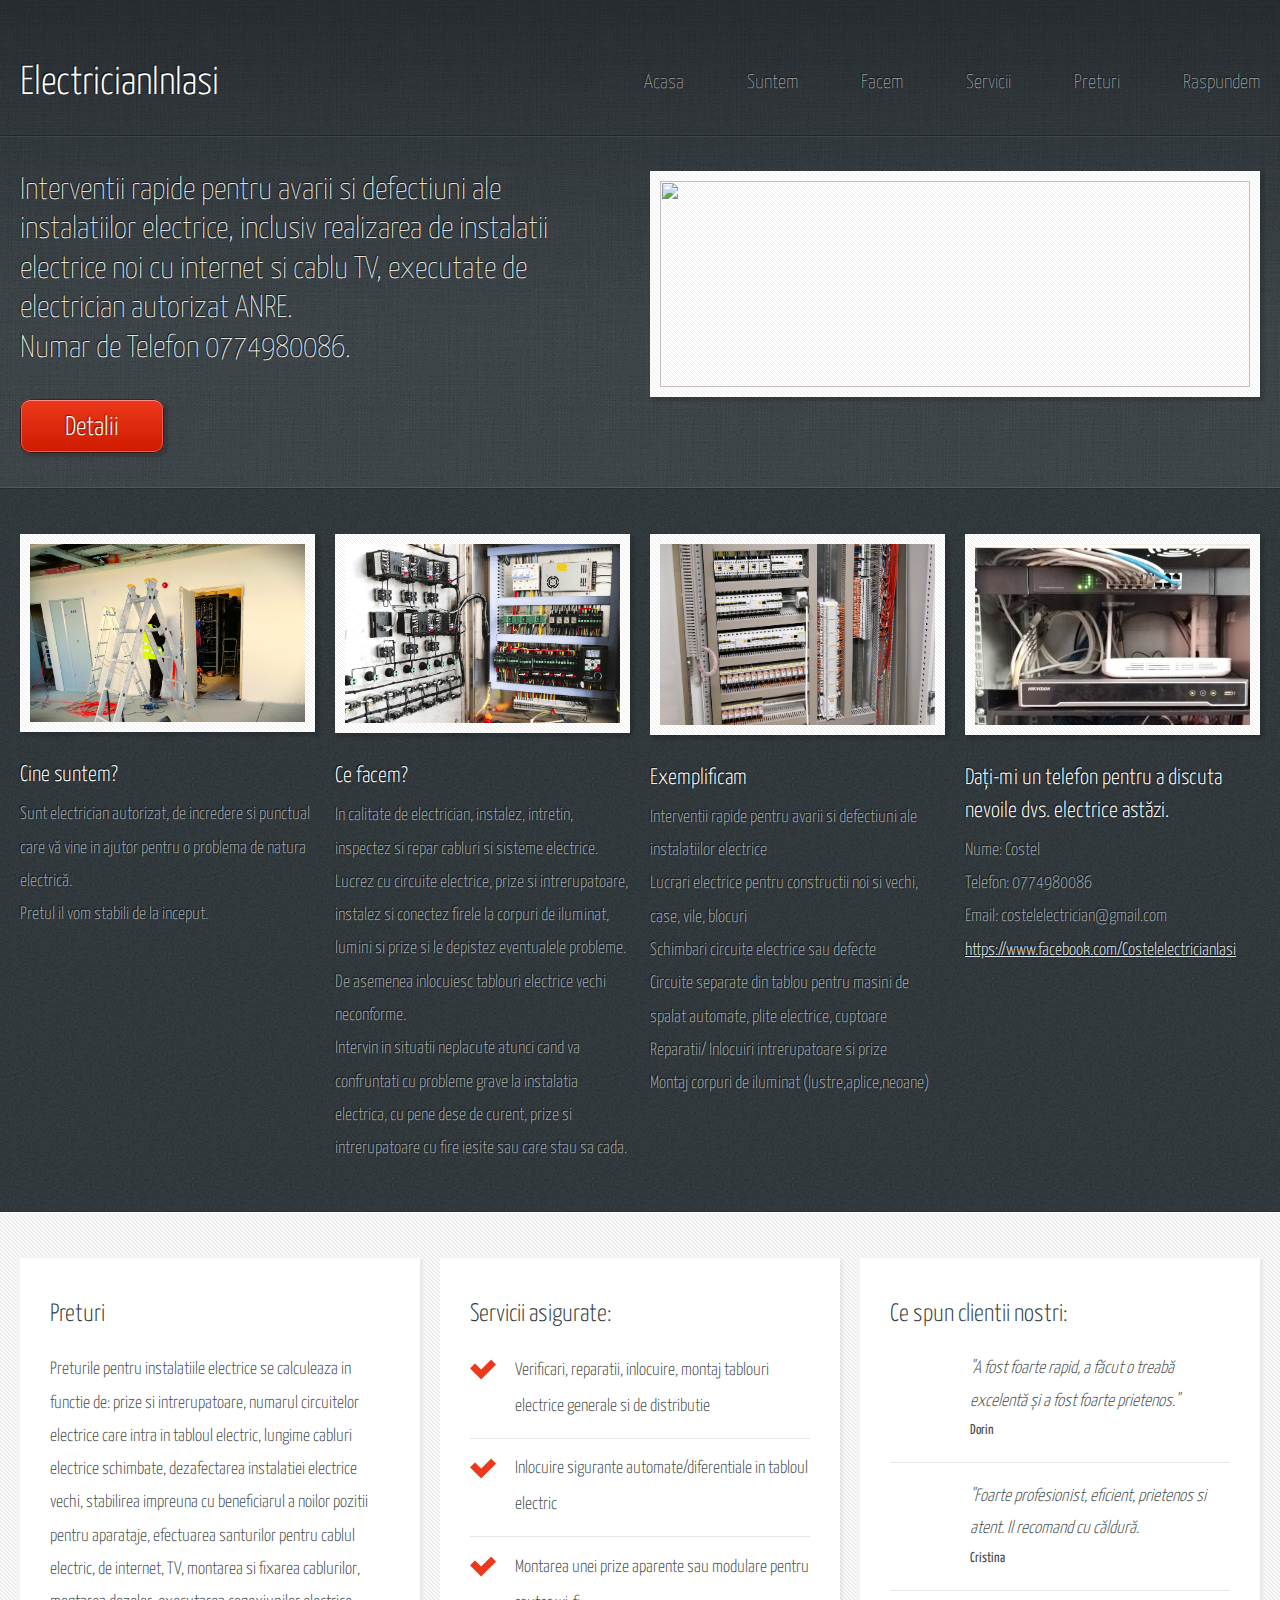
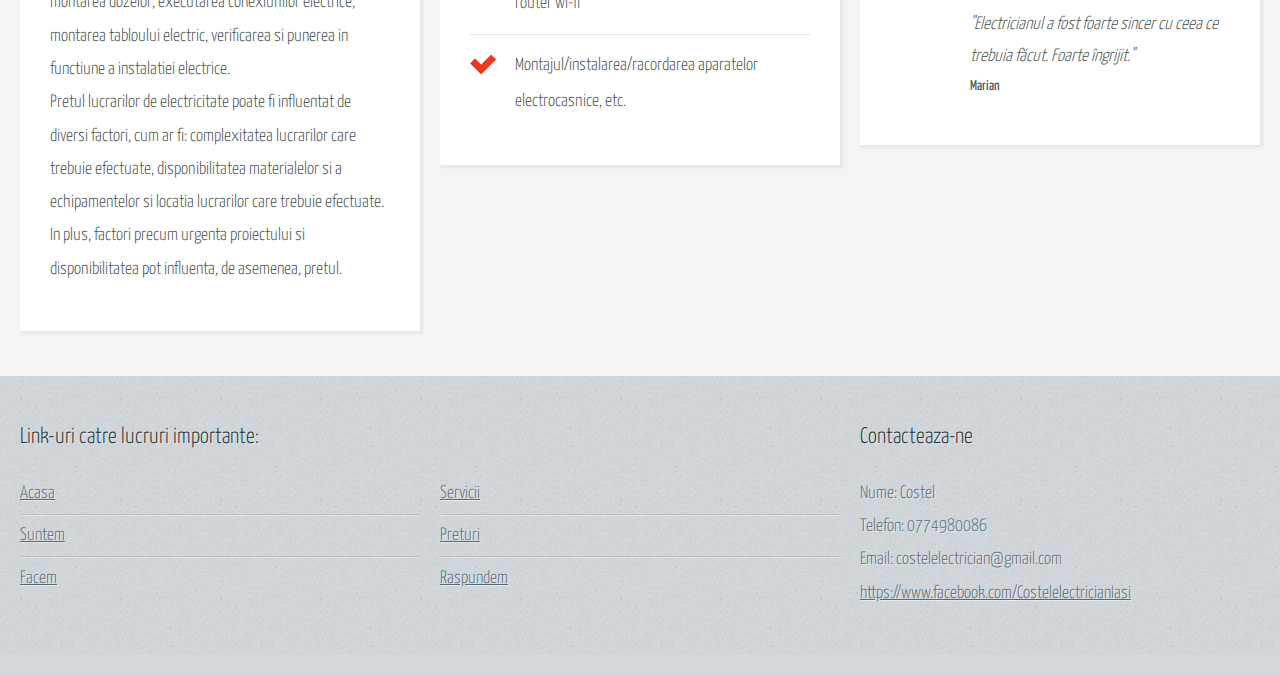
==== commit 0dd26c82: "modification" ====
--- a/index.html
+++ b/index.html
@@ -217,19 +217,28 @@
                 </header>
                 <ul class="quote-list">
                   <li>
-                    <img src="images/pic06.jpg" alt="" />
-                    <p>"Neque nisidapibus mattis"</p>
-                    <span>Jane Doe, CEO of UntitledCorp</span>
+                    <!-- <img src="images/pic06.jpg" alt="" /> -->
+                    <p>
+                      "A fost foarte rapid, a făcut o treabă excelentă și a fost
+                      foarte prietenos."
+                    </p>
+                    <span>Dorin</span>
                   </li>
                   <li>
                     <img src="images/pic07.jpg" alt="" />
-                    <p>"Lorem ipsum consequat!"</p>
-                    <span>John Doe, President of FakeBiz</span>
+                    <p>
+                      "Foarte profesionist, eficient, prietenos si atent. Il
+                      recomand cu căldură.
+                    </p>
+                    <span>Cristina</span>
                   </li>
                   <li>
                     <img src="images/pic08.jpg" alt="" />
-                    <p>"Magna veroeros amet tempus"</p>
-                    <span>Mary Smith, CFO of UntitledBiz</span>
+                    <p>
+                      "Electricianul a fost foarte sincer cu ceea ce trebuia
+                      făcut. Foarte îngrijit."
+                    </p>
+                    <span>Marian</span>
                   </li>
                 </ul>
               </section>
--- a/assets/css/main.css
+++ b/assets/css/main.css
@@ -5,6 +5,57 @@
 	html5up.net | @ajlkn
 	Free for personal and commercial use under the CCA 3.0 license (html5up.net/license)
 */
+
+.logo--img {
+  width: 80px;
+  height: 100px;
+  padding-top: 1.7rem;
+}
+
+.first--url--image {
+  height: 80%;
+}
+
+.first--img {
+  height: 100%;
+  object-fit: fill;
+}
+
+.necautati--margin p {
+  margin: 0 0 0 0;
+}
+
+.galerie--imagini {
+  max-width: 20%;
+}
+
+.galery--foto {
+  display: flex;
+  justify-content: center;
+  align-items: center;
+}
+
+.foto--margin {
+  padding-bottom: 2rem;
+}
+
+@media screen and (max-width: 1280px) {
+  .galerie--imagini {
+    max-width: 25%;
+  }
+}
+
+@media screen and (max-width: 980px) {
+  .galerie--imagini {
+    max-width: 50%;
+  }
+}
+
+@media screen and (max-width: 736px) {
+  .galerie--imagini {
+    max-width: 100%;
+  }
+}
 
 html,
 body,
@@ -1494,14 +1545,12 @@
 }
 
 .quote-list li p {
-  margin: 0 0 0 90px;
   font-size: 1.2em;
   font-style: italic;
 }
 
 .quote-list li span {
   display: block;
-  margin-left: 90px;
   font-size: 0.9em;
   font-weight: 400;
 }
@@ -1596,29 +1645,6 @@
 }
 
 /* Header */
-
-.logo--img {
-  width: 80px;
-  height: 100px;
-  padding-top: 1.7rem;
-}
-
-.first--url--image {
-  height: 80%;
-}
-
-.first--img {
-  height: 100%;
-  object-fit: fill;
-}
-
-.necautati--margin p {
-  margin: 0 0 0 0;
-}
-
-.galerie--imagini {
-  max-width: 25%;
-}
 
 #header {
   position: relative;
